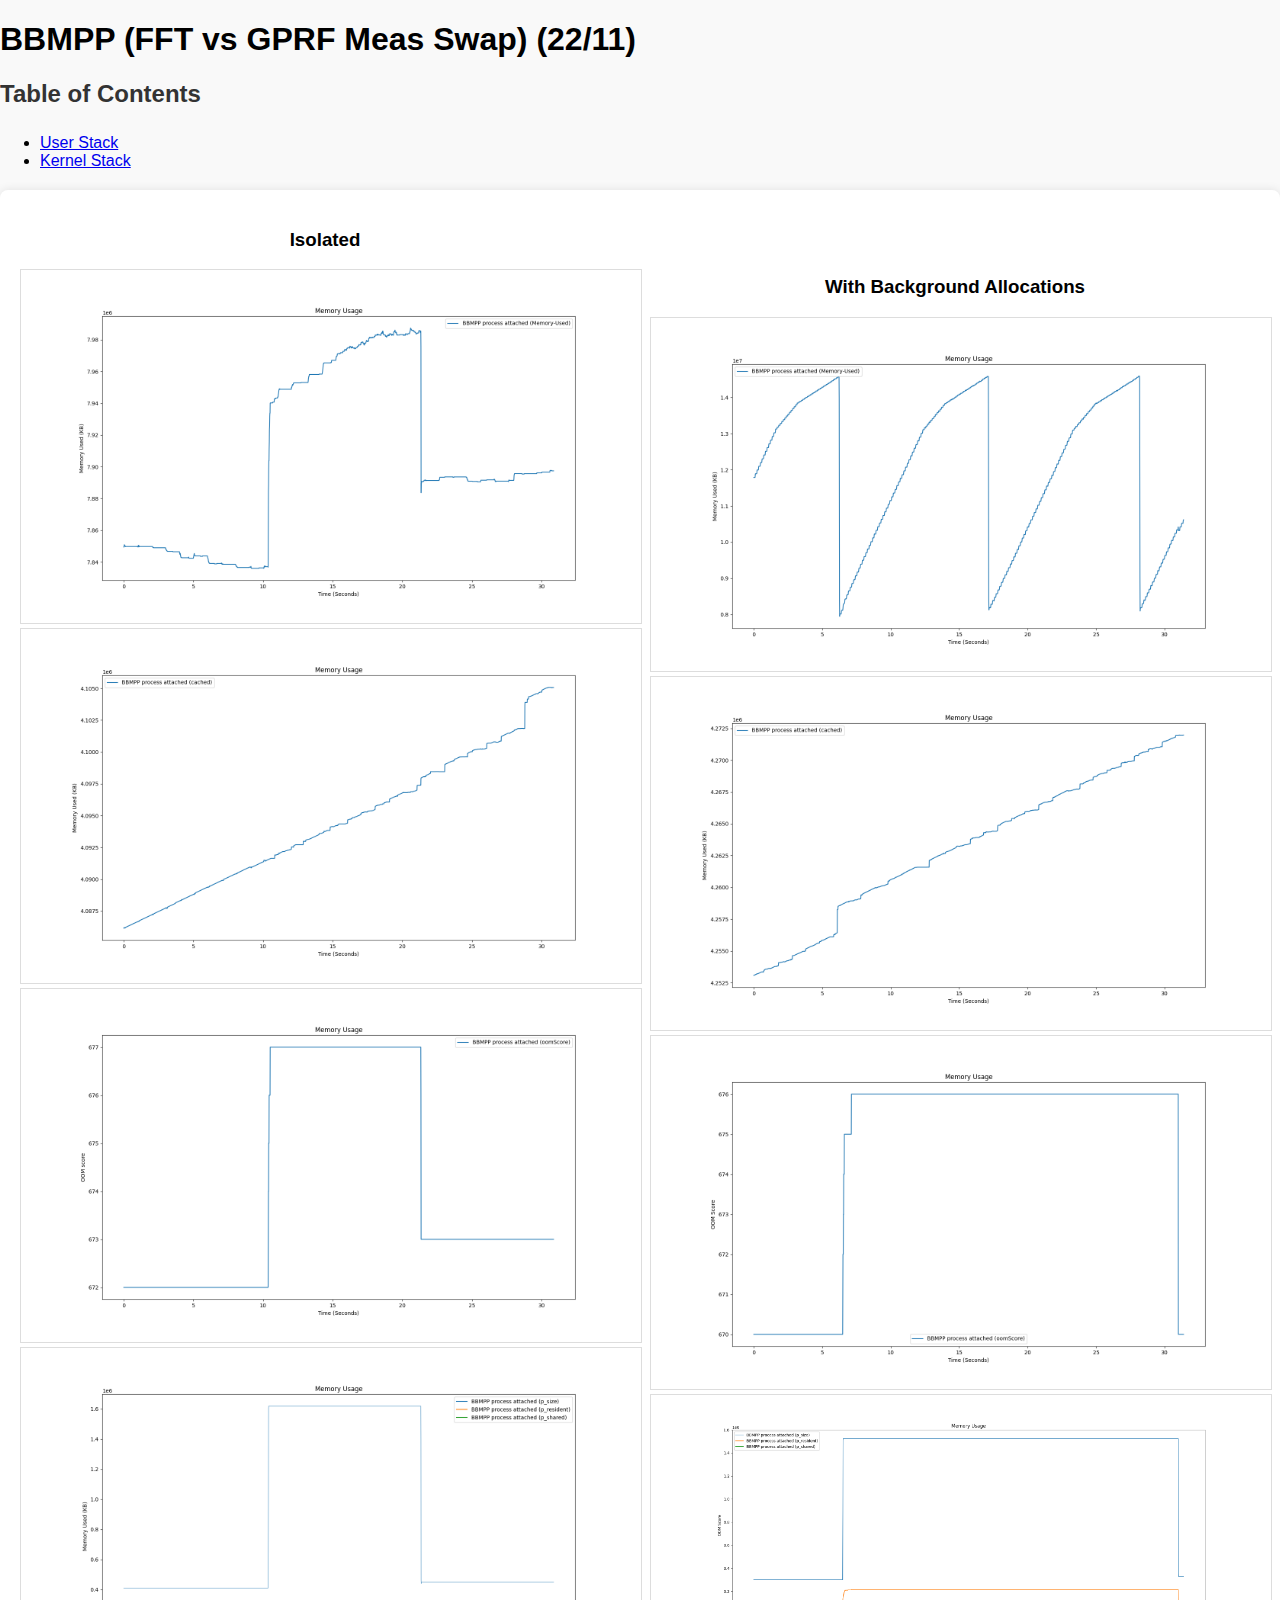
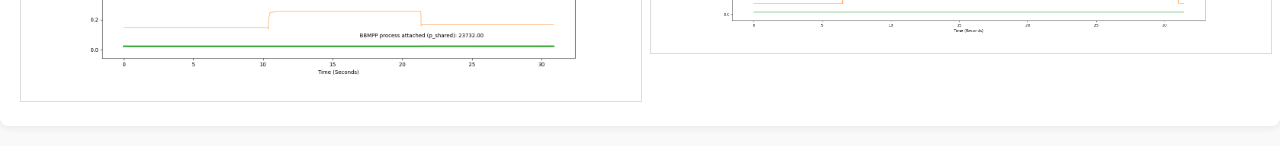
==== docs/bbmpp/index.html @ 34525287 "Added top stat data and bbmpp data pulled" ====
<!DOCTYPE html>
<html lang="en">
<head>
    <meta charset="UTF-8">
    <meta name="viewport" content="width=device-width, initial-scale=1.0">
    <title>BBMPP (FFT vs GPRF Meas Swap)</title>
    <link rel="stylesheet" type="text/css" href="../style.css">
    <style>
        .image-comparison {
            display: grid;
            grid-template-columns: 1fr 1fr;
            gap: 20px;
            align-items: center;
        }

        .image-group {
            text-align: center;
        }

        .image-group img {
            max-width: 100%;
            height: auto;
            border: 1px solid #ddd;
            padding: 5px;
        }
    </style>
</head>
<body>
<h1>BBMPP (FFT vs GPRF Meas Swap) (22/11)</h1>

<h2>Table of Contents</h2>
<ul>
    <li><a href="#userStack">User Stack</a></li>
    <li><a href="#kernelStack">Kernel Stack</a></li>
</ul>


<div class="container">
    <div class="image-comparison">
        <div class="image-group">
            <h3>Isolated</h3>
            <img src="MemoryUsed.png" alt="Memory Used">
            <img src="Cached.png" alt="Cached">
            <img src="OomScore.png" alt="OOM Score">
            <img src="psize.png" alt="Psize">
        </div>

        <div class="image-group">
            <h3>With Background Allocations</h3>
            <img src="MemoryUsedWithSaw.png" alt="Memory Used With Saw">
            <img src="CachedWithSaw.png" alt="Cached With Saw">
            <img src="OomScoreWithSaw.png" alt="OOM Score With Saw">
            <img src="psizeWithSaw.png" alt="Psize With Saw">
        </div>
    </div>
</div>
</body>
</html>
---- docs/style.css ----
body {
    font-family: Arial, sans-serif;
    margin: 0;
    padding: 0;
    background-color: #f9f9f9;
}

.container {
    max-width: 100%;
    height: auto;
    margin: 20px auto;
    padding: 20px;
    text-align: center;
    background-color: #fff;
    box-shadow: 0 0 10px rgba(0, 0, 0, 0.1);
    border-radius: 8px;
}

h2 {
    color: #333;
    margin: 0;
    padding-bottom: 10px;
}

.plot-container {
    width: 100%;
    height: 0;
    padding-bottom: 56.25%;
    position: relative;
    overflow: hidden;
}

iframe {
    position: absolute;
    top: 0;
    left: 0;
    width: 100%;
    height: 100%;
    border: none;
}

p {
    font-size: 18px;
    color: #555;
    margin: 10px 0 0;
    padding: 0;
}

pre {
    text-align:left;
    border: 2px solid #ccc;
    padding: 10px;
    border-radius: 8px;
    font-family: monospace;

}
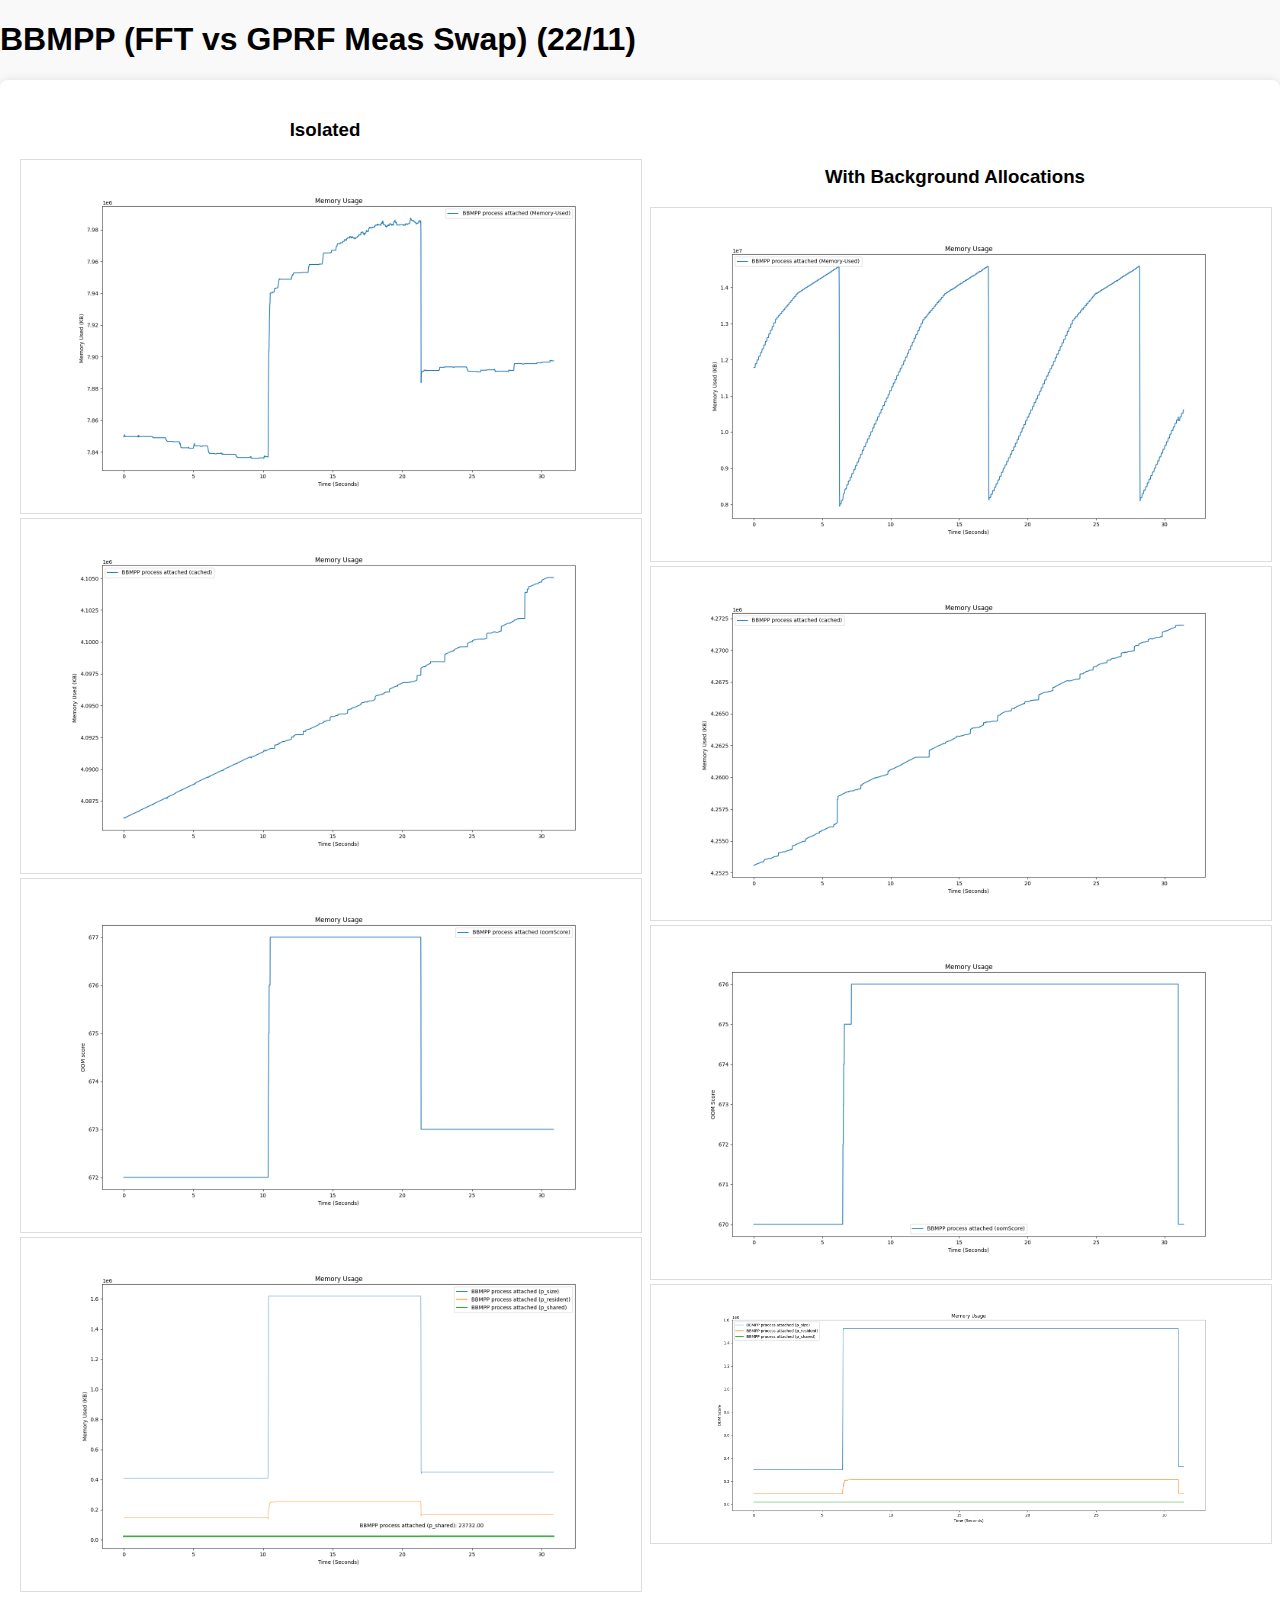
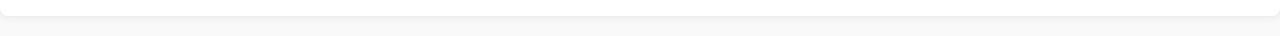
==== commit 394a18f7: "Removed page content" ====
--- a/docs/bbmpp/index.html
+++ b/docs/bbmpp/index.html
@@ -28,12 +28,6 @@
 <body>
 <h1>BBMPP (FFT vs GPRF Meas Swap) (22/11)</h1>
 
-<h2>Table of Contents</h2>
-<ul>
-    <li><a href="#userStack">User Stack</a></li>
-    <li><a href="#kernelStack">Kernel Stack</a></li>
-</ul>
-
 
 <div class="container">
     <div class="image-comparison">
